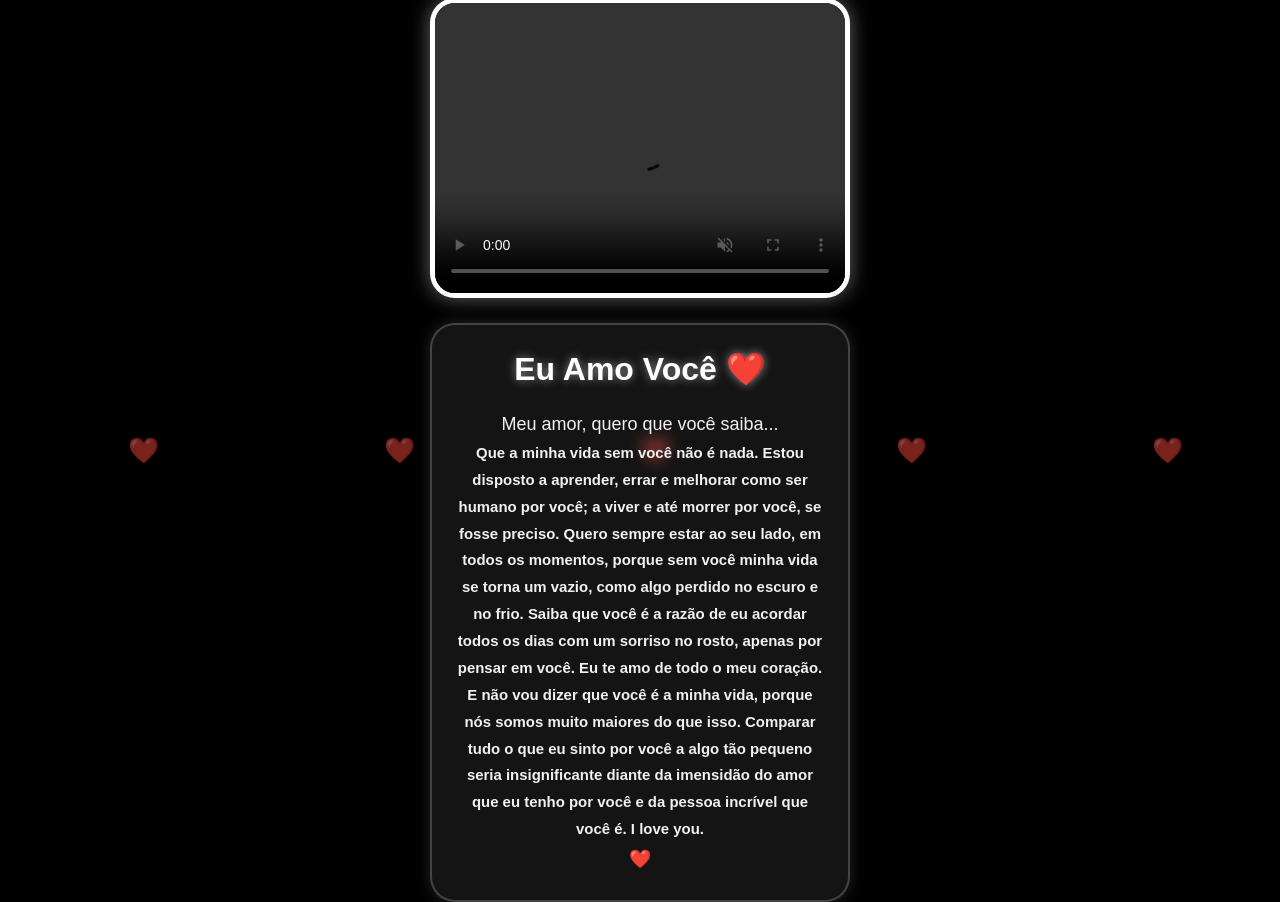
==== index.html @ 077d292e "." ====
<!DOCTYPE html>
<html lang="pt-BR">
<head>
  <meta charset="UTF-8" />
  <meta name="viewport" content="width=device-width, initial-scale=1.0"/>

  <title>Eu Amo Você ❤️</title>

  <style>
  
    *{
      margin:0;
      padding:0;
      box-sizing:border-box;
      font-family: Arial, Helvetica, sans-serif;
    }

    body{
      height:100vh;
      display:flex;
      justify-content:center;
      align-items:center;
      overflow:hidden;
      background:#000;
      position:relative;
	 ::-webkit-scrollbar{
      width:10px;
    }

    ::-webkit-scrollbar-track{
      background:#111;
    }

    ::-webkit-scrollbar-thumb{
      background:white;
      border-radius:20px;
    }
    /* =========================================
       FOTO DE FUNDO
       TROQUE "fundo.jpg" PELA SUA FOTO
    ========================================== */

    .background{
      position:absolute;
      width:100%;
      height:100%;
      background:url('fundo.jpg') center center;
      background-size:cover;
      opacity:0.25; /* deixa apagado */
      filter:blur(1px);
      z-index:-2;
    }

    /* camada escura */
    .overlay{
      position:absolute;
      width:100%;
      height:100%;
      background:rgba(0,0,0,0.45);
      z-index:-1;
    }

    .container{
      width:90%;
      max-width:420px;
      display:flex;
      flex-direction:column;
      gap:25px;
      align-items:center;
    }

    /* =========================================
       ÁREA DO VÍDEO
    ========================================== */

    .video-box{
      width:100%;
      height:300px;
      border:5px solid white;
      border-radius:25px;
      overflow:hidden;
      box-shadow:0 0 20px rgba(255,255,255,0.4);
      background:#111;
    }

    .video-box video{
      width:100%;
      height:100%;
      object-fit:cover;
    }

    /* =========================================
       TEXTO
    ========================================== */

    .text-box{
      width:100%;
      padding:25px;
      border-radius:25px;
      backdrop-filter:blur(8px);
      background:rgba(255,255,255,0.08);
      border:2px solid rgba(255,255,255,0.2);
      color:white;
      text-align:center;
      box-shadow:0 0 15px rgba(255,255,255,0.15);
    }

    .title{
      font-size:32px;
      margin-bottom:20px;
      font-weight:bold;
      text-shadow:0 0 10px rgba(255,255,255,0.5);
    }

    .message{
      font-size:18px;
      line-height:1.8;
      color:#f1f1f1;
    }

    /* coração flutuando */

    .heart{
      position:absolute;
      color:white;
      font-size:25px;
      animation:float 6s linear infinite;
      opacity:0.5;
    }

    @keyframes float{
      0%{
        transform:translateY(100vh);
        opacity:0;
      }

      20%{
        opacity:0.5;
      }

      100%{
        transform:translateY(-120px);
        opacity:0;
      }
    }
  }
  </style>
</head>
<body>

  <!-- FOTO DE FUNDO -->
  <div class="background"></div>

  <!-- ESCURECER FUNDO -->
  <div class="overlay"></div>

  <!-- CORAÇÕES -->
  <div class="heart" style="left:10%; animation-delay:0s;">❤️</div>
  <div class="heart" style="left:30%; animation-delay:2s;">❤️</div>
  <div class="heart" style="left:50%; animation-delay:4s;">❤️</div>
  <div class="heart" style="left:70%; animation-delay:1s;">❤️</div>
  <div class="heart" style="left:90%; animation-delay:3s;">❤️</div>

  <div class="container">

    <!-- =====================================
         VÍDEO
         TROQUE "video.mp4" PELO SEU VÍDEO
    ====================================== -->

    <div class="video-box">

      <video autoplay muted loop controls>
        <source src="amor.mp4" type="video/mp4">
      </video>

    </div>

    <!-- TEXTO -->

    <div class="text-box">

      <div class="title">
       <h4> Eu Amo Você ❤️</h4>
      </div>

      <div class="message">

       Meu amor, quero que você saiba...
        <br>

         <h5>Que a minha vida sem você não é nada. Estou disposto a aprender, errar e melhorar como ser humano por você; a viver e até morrer por você, se fosse preciso.

Quero sempre estar ao seu lado, em todos os momentos, porque sem você minha vida se torna um vazio, como algo perdido no escuro e no frio.

Saiba que você é a razão de eu acordar todos os dias com um sorriso no rosto, apenas por pensar em você. Eu te amo de todo o meu coração.

E não vou dizer que você é a minha vida, porque nós somos muito maiores do que isso. Comparar tudo o que eu sinto por você a algo tão pequeno seria insignificante diante da imensidão do amor que eu tenho por você e da pessoa incrível que você é.

I love you.</h5>
 ❤️

      </div>

    </div>

  </div>

</body>
</html>
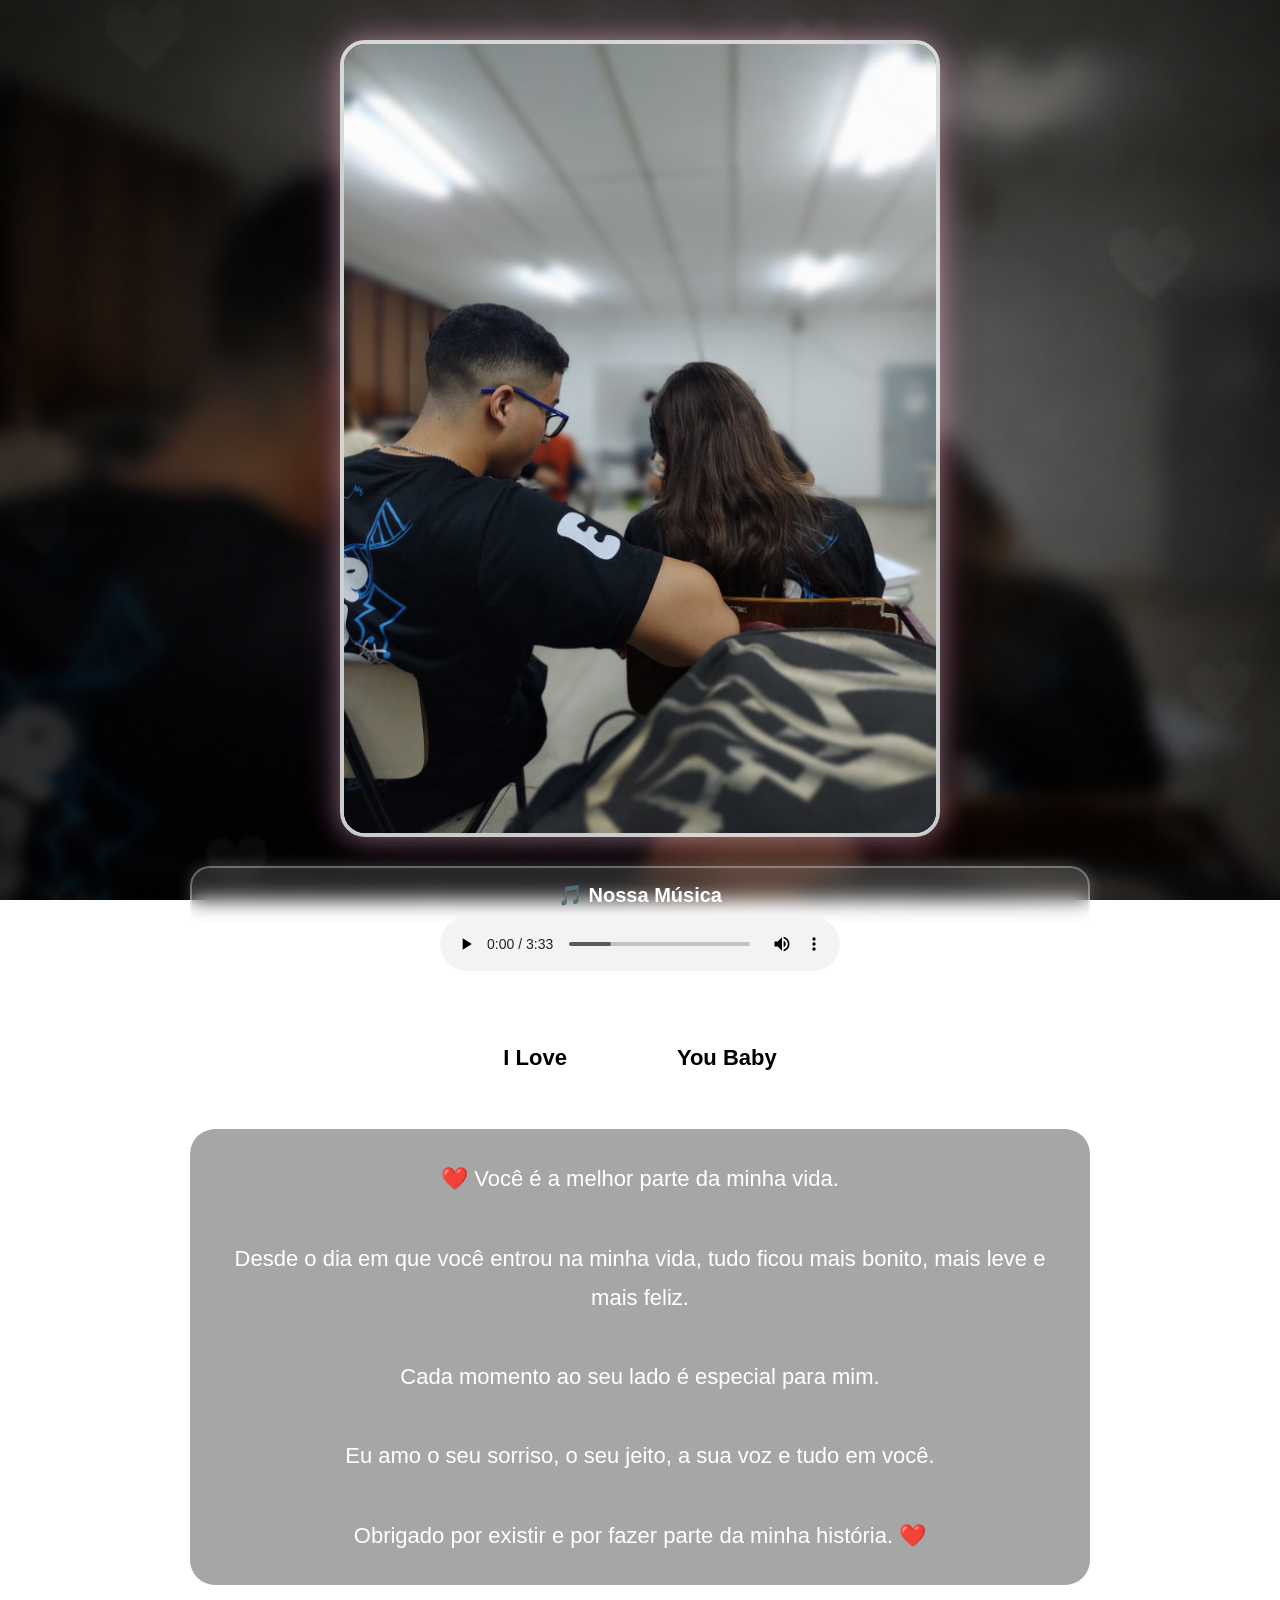
==== commit b670caf5: "." ====
--- a/index.html
+++ b/index.html
@@ -1,210 +1,325 @@
 <!DOCTYPE html>
 <html lang="pt-BR">
 <head>
-  <meta charset="UTF-8" />
-  <meta name="viewport" content="width=device-width, initial-scale=1.0"/>
-
-  <title>Eu Amo Você ❤️</title>
-
-  <style>
-  
-    *{
-      margin:0;
-      padding:0;
-      box-sizing:border-box;
-      font-family: Arial, Helvetica, sans-serif;
+<meta charset="UTF-8">
+<meta name="viewport" content="width=device-width, initial-scale=1.0">
+
+<title>Página Inicial</title>
+
+<style>
+
+*{
+    margin:0;
+    padding:0;
+    box-sizing:border-box;
+}
+
+html{
+    scroll-behavior:smooth;
+}
+
+/* BARRA DE ROLAGEM */
+
+body::-webkit-scrollbar{
+    width:12px;
+}
+
+body::-webkit-scrollbar-track{
+    background:rgba(255,255,255,0.1);
+}
+
+body::-webkit-scrollbar-thumb{
+    background:white;
+    border-radius:20px;
+}
+
+body::-webkit-scrollbar-thumb:hover{
+    background:pink;
+}
+
+body{
+
+    /* FOTO DE FUNDO */
+    background-image:url("fundo1.png");
+
+    background-size:cover;
+    background-position:center;
+    background-attachment:fixed;
+
+    min-height:100vh;
+
+    display:flex;
+    justify-content:center;
+    align-items:center;
+
+    font-family:Arial, sans-serif;
+
+    overflow-y:auto;
+    overflow-x:hidden;
+
+    padding:40px 0;
+}
+
+/* CONTAINER */
+
+.container{
+
+    width:90%;
+    max-width:900px;
+
+    text-align:center;
+
+    z-index:2;
+}
+
+/* FOTO PRINCIPAL */
+
+.foto-principal{
+
+    width:100%;
+    max-width:600px;
+
+    border-radius:25px;
+
+    border:4px solid rgba(255,255,255,0.8);
+
+    box-shadow:
+    0 0 25px rgba(255,255,255,0.3),
+    0 0 40px rgba(255,105,180,0.3);
+
+}
+
+/* PLAYER DE ÁUDIO */
+
+.audio-box{
+
+    margin-top:25px;
+
+    background:rgba(255,255,255,0.15);
+
+    backdrop-filter:blur(10px);
+
+    padding:15px;
+
+    border-radius:20px;
+
+    border:2px solid rgba(255,255,255,0.3);
+
+    box-shadow:
+    0 0 15px rgba(255,255,255,0.2);
+
+}
+
+.audio-text{
+
+    color:white;
+
+    font-size:20px;
+
+    margin-bottom:10px;
+
+    font-weight:bold;
+
+}
+
+audio{
+
+    width:100%;
+    max-width:400px;
+
+}
+
+/* BOTÕES */
+
+.links{
+
+    margin-top:35px;
+
+    display:flex;
+    justify-content:center;
+    gap:30px;
+
+    flex-wrap:wrap;
+}
+
+.botao{
+
+    text-decoration:none;
+
+    background:white;
+
+    color:black;
+
+    padding:18px 40px;
+
+    border-radius:18px;
+
+    font-size:22px;
+
+    font-weight:bold;
+
+    transition:0.3s;
+
+    box-shadow:
+    0 0 15px rgba(255,255,255,0.3);
+
+}
+
+.botao:hover{
+
+    transform:scale(1.08);
+}
+
+/* ÁREA EXTRA PARA ROLAGEM */
+
+.texto-romantico{
+
+    margin-top:40px;
+
+    color:white;
+
+    font-size:22px;
+
+    line-height:1.8;
+
+    background:rgba(0,0,0,0.35);
+
+    padding:30px;
+
+    border-radius:25px;
+
+    backdrop-filter:blur(5px);
+
+    box-shadow:
+    0 0 20px rgba(255,255,255,0.15);
+}
+
+/* CORAÇÕES ANIMADOS */
+
+.heart{
+
+    position:fixed;
+
+    bottom:-50px;
+
+    pointer-events:none;
+
+    animation:subir linear forwards;
+}
+
+@keyframes subir{
+
+    0%{
+        transform:translateY(0) scale(0.5);
+        opacity:0;
     }
 
-    body{
-      height:100vh;
-      display:flex;
-      justify-content:center;
-      align-items:center;
-      overflow:hidden;
-      background:#000;
-      position:relative;
-	 ::-webkit-scrollbar{
-      width:10px;
+    20%{
+        opacity:1;
     }
 
-    ::-webkit-scrollbar-track{
-      background:#111;
+    100%{
+        transform:translateY(-120vh) scale(1.5);
+        opacity:0;
     }
 
-    ::-webkit-scrollbar-thumb{
-      background:white;
-      border-radius:20px;
-    }
-    /* =========================================
-       FOTO DE FUNDO
-       TROQUE "fundo.jpg" PELA SUA FOTO
-    ========================================== */
-
-    .background{
-      position:absolute;
-      width:100%;
-      height:100%;
-      background:url('fundo.jpg') center center;
-      background-size:cover;
-      opacity:0.25; /* deixa apagado */
-      filter:blur(1px);
-      z-index:-2;
-    }
-
-    /* camada escura */
-    .overlay{
-      position:absolute;
-      width:100%;
-      height:100%;
-      background:rgba(0,0,0,0.45);
-      z-index:-1;
-    }
-
-    .container{
-      width:90%;
-      max-width:420px;
-      display:flex;
-      flex-direction:column;
-      gap:25px;
-      align-items:center;
-    }
-
-    /* =========================================
-       ÁREA DO VÍDEO
-    ========================================== */
-
-    .video-box{
-      width:100%;
-      height:300px;
-      border:5px solid white;
-      border-radius:25px;
-      overflow:hidden;
-      box-shadow:0 0 20px rgba(255,255,255,0.4);
-      background:#111;
-    }
-
-    .video-box video{
-      width:100%;
-      height:100%;
-      object-fit:cover;
-    }
-
-    /* =========================================
-       TEXTO
-    ========================================== */
-
-    .text-box{
-      width:100%;
-      padding:25px;
-      border-radius:25px;
-      backdrop-filter:blur(8px);
-      background:rgba(255,255,255,0.08);
-      border:2px solid rgba(255,255,255,0.2);
-      color:white;
-      text-align:center;
-      box-shadow:0 0 15px rgba(255,255,255,0.15);
-    }
-
-    .title{
-      font-size:32px;
-      margin-bottom:20px;
-      font-weight:bold;
-      text-shadow:0 0 10px rgba(255,255,255,0.5);
-    }
-
-    .message{
-      font-size:18px;
-      line-height:1.8;
-      color:#f1f1f1;
-    }
-
-    /* coração flutuando */
-
-    .heart{
-      position:absolute;
-      color:white;
-      font-size:25px;
-      animation:float 6s linear infinite;
-      opacity:0.5;
-    }
-
-    @keyframes float{
-      0%{
-        transform:translateY(100vh);
-        opacity:0;
-      }
-
-      20%{
-        opacity:0.5;
-      }
-
-      100%{
-        transform:translateY(-120px);
-        opacity:0;
-      }
-    }
-  }
-  </style>
+}
+
+</style>
 </head>
+
 <body>
 
-  <!-- FOTO DE FUNDO -->
-  <div class="background"></div>
-
-  <!-- ESCURECER FUNDO -->
-  <div class="overlay"></div>
-
-  <!-- CORAÇÕES -->
-  <div class="heart" style="left:10%; animation-delay:0s;">❤️</div>
-  <div class="heart" style="left:30%; animation-delay:2s;">❤️</div>
-  <div class="heart" style="left:50%; animation-delay:4s;">❤️</div>
-  <div class="heart" style="left:70%; animation-delay:1s;">❤️</div>
-  <div class="heart" style="left:90%; animation-delay:3s;">❤️</div>
-
-  <div class="container">
-
-    <!-- =====================================
-         VÍDEO
-         TROQUE "video.mp4" PELO SEU VÍDEO
-    ====================================== -->
-
-    <div class="video-box">
-
-      <video autoplay muted loop controls>
-        <source src="amor.mp4" type="video/mp4">
-      </video>
+<div class="container">
+
+    <!-- FOTO PRINCIPAL -->
+
+    <img
+    src="foto1.jpeg"
+    class="foto-principal"
+    alt="Foto Principal">
+
+    <!-- PLAYER DE ÁUDIO -->
+
+    <div class="audio-box">
+
+        <div class="audio-text">
+            🎵 Nossa Música
+        </div>
+
+        <!-- TROQUE musica.mp3 PELO SEU ÁUDIO -->
+
+        <audio controls autoplay loop>
+            <source src="cansao.mp3" type="audio/mpeg">
+            Seu navegador não suporta áudio.
+        </audio>
 
     </div>
 
-    <!-- TEXTO -->
-
-    <div class="text-box">
-
-      <div class="title">
-       <h4> Eu Amo Você ❤️</h4>
-      </div>
-
-      <div class="message">
-
-       Meu amor, quero que você saiba...
-        <br>
-
-         <h5>Que a minha vida sem você não é nada. Estou disposto a aprender, errar e melhorar como ser humano por você; a viver e até morrer por você, se fosse preciso.
-
-Quero sempre estar ao seu lado, em todos os momentos, porque sem você minha vida se torna um vazio, como algo perdido no escuro e no frio.
-
-Saiba que você é a razão de eu acordar todos os dias com um sorriso no rosto, apenas por pensar em você. Eu te amo de todo o meu coração.
-
-E não vou dizer que você é a minha vida, porque nós somos muito maiores do que isso. Comparar tudo o que eu sinto por você a algo tão pequeno seria insignificante diante da imensidão do amor que eu tenho por você e da pessoa incrível que você é.
-
-I love you.</h5>
- ❤️
-
-      </div>
+    <!-- BOTÕES -->
+
+    <div class="links">
+
+        <a href="Love.html" class="botao">
+            I Love
+        </a>
+
+        <a href="You.html" class="botao">
+            You Baby
+        </a>
 
     </div>
 
-  </div>
+    <!-- TEXTO EXTRA PARA CRIAR ROLAGEM -->
+
+    <div class="texto-romantico">
+
+        ❤️ Você é a melhor parte da minha vida.<br><br>
+
+        Desde o dia em que você entrou na minha vida,
+        tudo ficou mais bonito, mais leve e mais feliz.<br><br>
+
+        Cada momento ao seu lado é especial para mim.<br><br>
+
+        Eu amo o seu sorriso, o seu jeito,
+        a sua voz e tudo em você.<br><br>
+
+        Obrigado por existir e por fazer parte
+        da minha história. ❤️
+
+    </div>
+
+</div>
+
+<script>
+
+function criarCoracao(){
+
+    const coracao = document.createElement("div");
+
+    coracao.classList.add("heart");
+
+    coracao.innerHTML = "❤️";
+
+    coracao.style.left =
+    Math.random() * 100 + "vw";
+
+    coracao.style.fontSize =
+    (20 + Math.random() * 30) + "px";
+
+    coracao.style.animationDuration =
+    (4 + Math.random() * 5) + "s";
+
+    document.body.appendChild(coracao);
+
+    setTimeout(() => {
+        coracao.remove();
+    }, 9000);
+}
+
+setInterval(criarCoracao, 350);
+
+</script>
 
 </body>
 </html>
